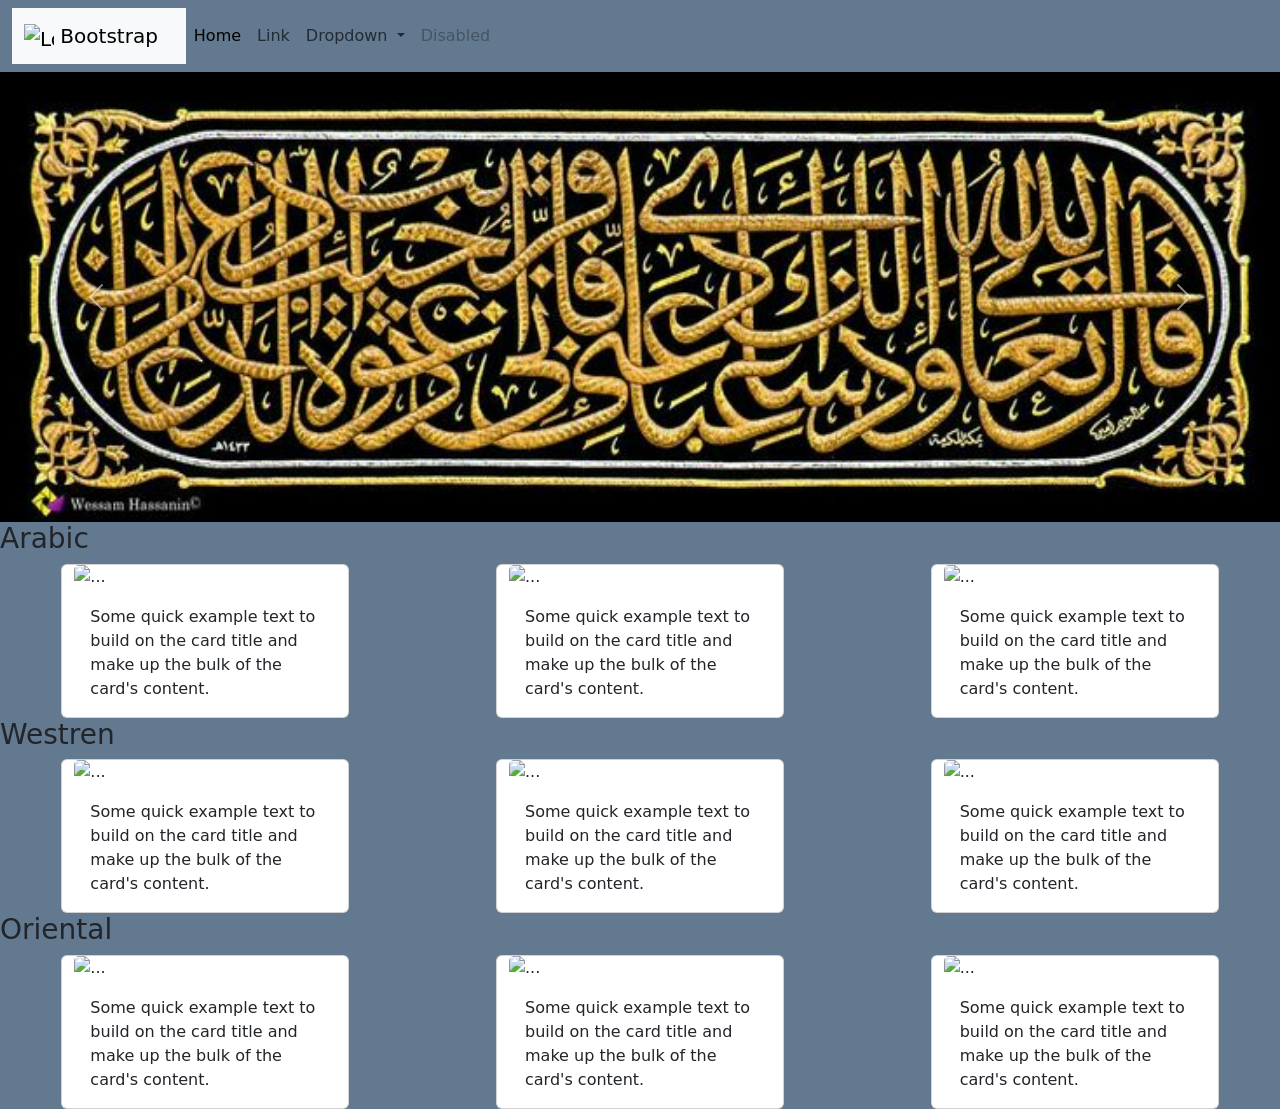
==== index.html @ c85ee209 "e project" ====
<!DOCTYPE html>
<html lang="en">
  <head>
    <meta charset="UTF-8" />
    <meta name="viewport" content="width=device-width, initial-scale=1.0" />
    <title>Document</title>
    <!-- --------------------------------bootstrap--------------------------------------------- -->
    <link
      href="https://cdn.jsdelivr.net/npm/bootstrap@5.3.3/dist/css/bootstrap.min.css"
      rel="stylesheet"
      integrity="sha384-QWTKZyjpPEjISv5WaRU9OFeRpok6YctnYmDr5pNlyT2bRjXh0JMhjY6hW+ALEwIH"
      crossorigin="anonymous"
    />
    <script
      src="https://cdn.jsdelivr.net/npm/bootstrap@5.3.3/dist/js/bootstrap.bundle.min.js"
      integrity="sha384-YvpcrYf0tY3lHB60NNkmXc5s9fDVZLESaAA55NDzOxhy9GkcIdslK1eN7N6jIeHz"
      crossorigin="anonymous"
    ></script>


 
    <!-- ---------------------------------------------------------------------------------------- -->
  </head>
  <body style="background-color: rgb(99, 121, 143);">
    <!-- --------------------------------navbar----------------------------------------- -->

    <div class="hero">
      <nav class="navbar navbar-expand-lg sticky-md-top">
        <div class="container-fluid">
          <nav class="navbar bg-body-tertiary">
            <div class="container-fluid">
              <a class="navbar-brand" href="#">
                <img
                  src="/docs/5.3/assets/brand/bootstrap-logo.svg"
                  alt="Logo"
                  width="30"
                  height="24"
                  class="d-inline-block align-text-top"
                />
                Bootstrap
              </a>
            </div>
          </nav>
          <button
            class="navbar-toggler"
            type="button"
            data-bs-toggle="collapse"
            data-bs-target="#navbarSupportedContent"
            aria-controls="navbarSupportedContent"
            aria-expanded="false"
            aria-label="Toggle navigation"
          >
            <span class="navbar-toggler-icon"></span>
          </button>
          <div class="collapse navbar-collapse" id="navbarSupportedContent">
            <ul class="navbar-nav me-auto mb-2 mb-lg-0">
              <li class="nav-item">
                <a class="nav-link active" aria-current="page" href="#">Home</a>
              </li>
              <li class="nav-item">
                <a class="nav-link" href="#">Link</a>
              </li>
              <li class="nav-item dropdown">
                <a
                  class="nav-link dropdown-toggle"
                  href="#"
                  role="button"
                  data-bs-toggle="dropdown"
                  aria-expanded="false"
                >
                  Dropdown
                </a>
                <ul class="dropdown-menu">
                  <li><a class="dropdown-item" href="#">Action</a></li>
                  <li><a class="dropdown-item" href="#">Another action</a></li>
                  <li><hr class="dropdown-divider" /></li>
                  <li>
                    <a class="dropdown-item" href="#">Something else here</a>
                  </li>
                </ul>
              </li>
              <li class="nav-item">
                <a class="nav-link disabled" aria-disabled="true">Disabled</a>
              </li>
            </ul>
          </div>
        </div>
      </nav>
      <!-- ---------------------------------------slider image------------------------------------------------------- -->
      <div id="carouselExampleInterval" class="carousel slide" data-bs-ride="carousel">
        <div class="carousel-inner">
          <div class="carousel-item active" data-bs-interval="2000">
            <img src="./images for e project/banner.jpg" class="d-block w-100" style="height: 450px;" alt="...">
          </div>
          <div class="carousel-item" data-bs-interval="2000">
            <img src="./images for e project/egypt.jpg" class="d-block w-100" style="height: 450px;" alt="...">
          </div>
          <div class="carousel-item" data-bs-interval="2000">
            <img src="./images for e project/oriental.jpg" class="d-block w-100" style="height: 450px;" alt="...">
          </div>
        </div>
        <button class="carousel-control-prev" type="button" data-bs-target="#carouselExampleInterval" data-bs-slide="prev">
          <span class="carousel-control-prev-icon" aria-hidden="true"></span>
          <span class="visually-hidden">Previous</span>
        </button>
        <button class="carousel-control-next" type="button" data-bs-target="#carouselExampleInterval" data-bs-slide="next">
          <span class="carousel-control-next-icon" aria-hidden="true"></span>
          <span class="visually-hidden">Next</span>
        </button>
      </div>
    
    
    
  
    <!-- -------------------------------------------------------------------------------------------------------- -->
<h3>Arabic</h3>

    <div class="row" style="justify-content: space-around;">
  <div class="card" style="width: 18rem;">
    <img src="..." class="card-img-top" alt="...">
    <div class="card-body">
      <p class="card-text">Some quick example text to build on the card title and make up the bulk of the card's content.</p>
    </div>
  </div>
  <div class="card" style="width: 18rem;">
    <img src="..." class="card-img-top" alt="...">
    <div class="card-body">
      <p class="card-text">Some quick example text to build on the card title and make up the bulk of the card's content.</p>
    </div>
  </div>
  <div class="card" style="width: 18rem;">
    <img src="..." class="card-img-top" alt="...">
    <div class="card-body">
      <p class="card-text">Some quick example text to build on the card title and make up the bulk of the card's content.</p>
    </div>
  </div>
</div>
<!-- ------------------------------------------------------------------------------------------------------------ -->
 <h3>Westren</h3>
 <div class="row" style="justify-content: space-around;">
  <div class="card" style="width: 18rem;">
    <img src="..." class="card-img-top" alt="...">
    <div class="card-body">
      <p class="card-text">Some quick example text to build on the card title and make up the bulk of the card's content.</p>
    </div>
  </div>
  <div class="card" style="width: 18rem;">
    <img src="..." class="card-img-top" alt="...">
    <div class="card-body">
      <p class="card-text">Some quick example text to build on the card title and make up the bulk of the card's content.</p>
    </div>
  </div>
  <div class="card" style="width: 18rem;">
    <img src="..." class="card-img-top" alt="...">
    <div class="card-body">
      <p class="card-text">Some quick example text to build on the card title and make up the bulk of the card's content.</p>
    </div>
  </div>
</div>
<!-- ------------------------------------------------------------------------------------------------------------ -->
 <h3>Oriental</h3>
 <div class="row" style="justify-content: space-around;">
  <div class="card" style="width: 18rem;">
    <img src="..." class="card-img-top" alt="...">
    <div class="card-body">
      <p class="card-text">Some quick example text to build on the card title and make up the bulk of the card's content.</p>
    </div>
  </div>
  <div class="card" style="width: 18rem;">
    <img src="..." class="card-img-top" alt="...">
    <div class="card-body">
      <p class="card-text">Some quick example text to build on the card title and make up the bulk of the card's content.</p>
    </div>
  </div>
  <div class="card" style="width: 18rem;">
    <img src="..." class="card-img-top" alt="...">
    <div class="card-body">
      <p class="card-text">Some quick example text to build on the card title and make up the bulk of the card's content.</p>
    </div>
  </div>
</div>

</body>
</html>
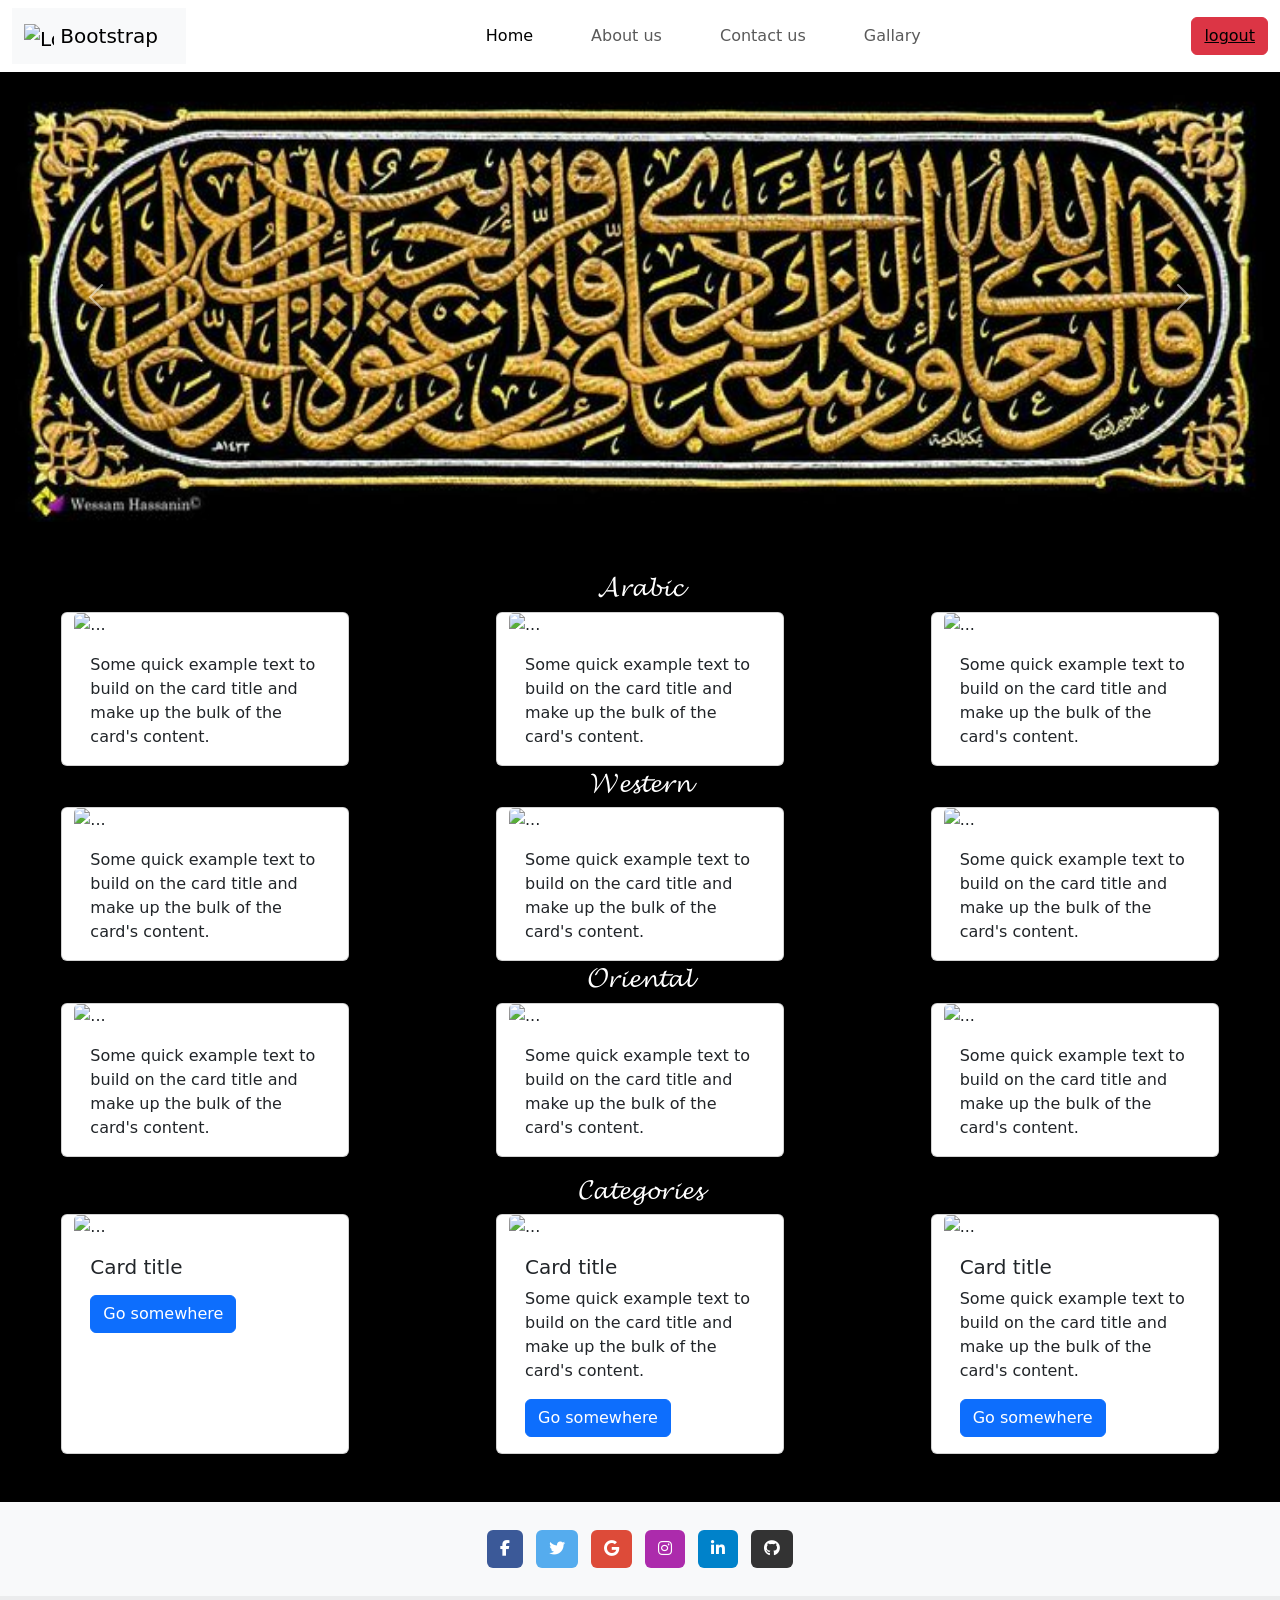
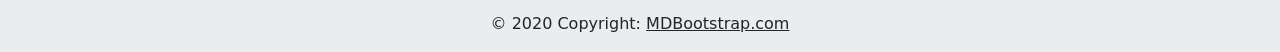
==== commit 2e8be480: "Add files via upload" ====
--- a/index.html
+++ b/index.html
@@ -1,184 +1,279 @@
-<!DOCTYPE html>
-<html lang="en">
-  <head>
-    <meta charset="UTF-8" />
-    <meta name="viewport" content="width=device-width, initial-scale=1.0" />
-    <title>Document</title>
-    <!-- --------------------------------bootstrap--------------------------------------------- -->
-    <link
-      href="https://cdn.jsdelivr.net/npm/bootstrap@5.3.3/dist/css/bootstrap.min.css"
-      rel="stylesheet"
-      integrity="sha384-QWTKZyjpPEjISv5WaRU9OFeRpok6YctnYmDr5pNlyT2bRjXh0JMhjY6hW+ALEwIH"
-      crossorigin="anonymous"
-    />
-    <script
-      src="https://cdn.jsdelivr.net/npm/bootstrap@5.3.3/dist/js/bootstrap.bundle.min.js"
-      integrity="sha384-YvpcrYf0tY3lHB60NNkmXc5s9fDVZLESaAA55NDzOxhy9GkcIdslK1eN7N6jIeHz"
-      crossorigin="anonymous"
-    ></script>
-
-
- 
-    <!-- ---------------------------------------------------------------------------------------- -->
-  </head>
-  <body style="background-color: rgb(99, 121, 143);">
-    <!-- --------------------------------navbar----------------------------------------- -->
-
-    <div class="hero">
-      <nav class="navbar navbar-expand-lg sticky-md-top">
-        <div class="container-fluid">
-          <nav class="navbar bg-body-tertiary">
-            <div class="container-fluid">
-              <a class="navbar-brand" href="#">
-                <img
-                  src="/docs/5.3/assets/brand/bootstrap-logo.svg"
-                  alt="Logo"
-                  width="30"
-                  height="24"
-                  class="d-inline-block align-text-top"
-                />
-                Bootstrap
-              </a>
-            </div>
-          </nav>
-          <button
-            class="navbar-toggler"
-            type="button"
-            data-bs-toggle="collapse"
-            data-bs-target="#navbarSupportedContent"
-            aria-controls="navbarSupportedContent"
-            aria-expanded="false"
-            aria-label="Toggle navigation"
-          >
-            <span class="navbar-toggler-icon"></span>
-          </button>
-          <div class="collapse navbar-collapse" id="navbarSupportedContent">
-            <ul class="navbar-nav me-auto mb-2 mb-lg-0">
-              <li class="nav-item">
-                <a class="nav-link active" aria-current="page" href="#">Home</a>
-              </li>
-              <li class="nav-item">
-                <a class="nav-link" href="#">Link</a>
-              </li>
-              <li class="nav-item dropdown">
-                <a
-                  class="nav-link dropdown-toggle"
-                  href="#"
-                  role="button"
-                  data-bs-toggle="dropdown"
-                  aria-expanded="false"
-                >
-                  Dropdown
-                </a>
-                <ul class="dropdown-menu">
-                  <li><a class="dropdown-item" href="#">Action</a></li>
-                  <li><a class="dropdown-item" href="#">Another action</a></li>
-                  <li><hr class="dropdown-divider" /></li>
-                  <li>
-                    <a class="dropdown-item" href="#">Something else here</a>
-                  </li>
-                </ul>
-              </li>
-              <li class="nav-item">
-                <a class="nav-link disabled" aria-disabled="true">Disabled</a>
-              </li>
-            </ul>
-          </div>
-        </div>
-      </nav>
-      <!-- ---------------------------------------slider image------------------------------------------------------- -->
-      <div id="carouselExampleInterval" class="carousel slide" data-bs-ride="carousel">
-        <div class="carousel-inner">
-          <div class="carousel-item active" data-bs-interval="2000">
-            <img src="./images for e project/banner.jpg" class="d-block w-100" style="height: 450px;" alt="...">
-          </div>
-          <div class="carousel-item" data-bs-interval="2000">
-            <img src="./images for e project/egypt.jpg" class="d-block w-100" style="height: 450px;" alt="...">
-          </div>
-          <div class="carousel-item" data-bs-interval="2000">
-            <img src="./images for e project/oriental.jpg" class="d-block w-100" style="height: 450px;" alt="...">
-          </div>
-        </div>
-        <button class="carousel-control-prev" type="button" data-bs-target="#carouselExampleInterval" data-bs-slide="prev">
-          <span class="carousel-control-prev-icon" aria-hidden="true"></span>
-          <span class="visually-hidden">Previous</span>
-        </button>
-        <button class="carousel-control-next" type="button" data-bs-target="#carouselExampleInterval" data-bs-slide="next">
-          <span class="carousel-control-next-icon" aria-hidden="true"></span>
-          <span class="visually-hidden">Next</span>
-        </button>
-      </div>
-    
-    
-    
-  
-    <!-- -------------------------------------------------------------------------------------------------------- -->
-<h3>Arabic</h3>
-
-    <div class="row" style="justify-content: space-around;">
-  <div class="card" style="width: 18rem;">
-    <img src="..." class="card-img-top" alt="...">
-    <div class="card-body">
-      <p class="card-text">Some quick example text to build on the card title and make up the bulk of the card's content.</p>
-    </div>
-  </div>
-  <div class="card" style="width: 18rem;">
-    <img src="..." class="card-img-top" alt="...">
-    <div class="card-body">
-      <p class="card-text">Some quick example text to build on the card title and make up the bulk of the card's content.</p>
-    </div>
-  </div>
-  <div class="card" style="width: 18rem;">
-    <img src="..." class="card-img-top" alt="...">
-    <div class="card-body">
-      <p class="card-text">Some quick example text to build on the card title and make up the bulk of the card's content.</p>
-    </div>
-  </div>
-</div>
-<!-- ------------------------------------------------------------------------------------------------------------ -->
- <h3>Westren</h3>
- <div class="row" style="justify-content: space-around;">
-  <div class="card" style="width: 18rem;">
-    <img src="..." class="card-img-top" alt="...">
-    <div class="card-body">
-      <p class="card-text">Some quick example text to build on the card title and make up the bulk of the card's content.</p>
-    </div>
-  </div>
-  <div class="card" style="width: 18rem;">
-    <img src="..." class="card-img-top" alt="...">
-    <div class="card-body">
-      <p class="card-text">Some quick example text to build on the card title and make up the bulk of the card's content.</p>
-    </div>
-  </div>
-  <div class="card" style="width: 18rem;">
-    <img src="..." class="card-img-top" alt="...">
-    <div class="card-body">
-      <p class="card-text">Some quick example text to build on the card title and make up the bulk of the card's content.</p>
-    </div>
-  </div>
-</div>
-<!-- ------------------------------------------------------------------------------------------------------------ -->
- <h3>Oriental</h3>
- <div class="row" style="justify-content: space-around;">
-  <div class="card" style="width: 18rem;">
-    <img src="..." class="card-img-top" alt="...">
-    <div class="card-body">
-      <p class="card-text">Some quick example text to build on the card title and make up the bulk of the card's content.</p>
-    </div>
-  </div>
-  <div class="card" style="width: 18rem;">
-    <img src="..." class="card-img-top" alt="...">
-    <div class="card-body">
-      <p class="card-text">Some quick example text to build on the card title and make up the bulk of the card's content.</p>
-    </div>
-  </div>
-  <div class="card" style="width: 18rem;">
-    <img src="..." class="card-img-top" alt="...">
-    <div class="card-body">
-      <p class="card-text">Some quick example text to build on the card title and make up the bulk of the card's content.</p>
-    </div>
-  </div>
-</div>
-
-</body>
-</html>
+<!DOCTYPE html>
+<html lang="en">
+  <head>
+    <meta charset="UTF-8" />
+    <meta name="viewport" content="width=device-width, initial-scale=1.0" />
+    <title>Document</title>
+    <!-- --------------------------------bootstrap--------------------------------------------- -->
+    <link
+      href="https://cdn.jsdelivr.net/npm/bootstrap@5.3.3/dist/css/bootstrap.min.css"
+      rel="stylesheet"
+      integrity="sha384-QWTKZyjpPEjISv5WaRU9OFeRpok6YctnYmDr5pNlyT2bRjXh0JMhjY6hW+ALEwIH"
+      crossorigin="anonymous"
+    />
+    <script
+      src="https://cdn.jsdelivr.net/npm/bootstrap@5.3.3/dist/js/bootstrap.bundle.min.js"
+      integrity="sha384-YvpcrYf0tY3lHB60NNkmXc5s9fDVZLESaAA55NDzOxhy9GkcIdslK1eN7N6jIeHz"
+      crossorigin="anonymous"
+    ></script>
+<link rel="stylesheet" href="./style.css">
+<link rel="stylesheet" href="https://cdnjs.cloudflare.com/ajax/libs/font-awesome/6.7.2/css/all.min.css" integrity="sha512-Evv84Mr4kqVGRNSgIGL/F/aIDqQb7xQ2vcrdIwxfjThSH8CSR7PBEakCr51Ck+w+/U6swU2Im1vVX0SVk9ABhg==" crossorigin="anonymous" referrerpolicy="no-referrer" />
+
+ 
+    <!-- ---------------------------------------------------------------------------------------- -->
+  </head>
+  <body style="background-color:black">
+    <!-- --------------------------------navbar----------------------------------------- -->
+
+   
+      <nav class="navbar navbar-expand-lg sticky-md-top">
+        <div class="container-fluid">
+          <nav class="navbar bg-body-tertiary">
+            <div class="container-fluid">
+              <a class="navbar-brand" href="./index.html">
+                <img
+                  src="/docs/5.3/assets/brand/bootstrap-logo.svg"
+                  alt="Logo"
+                  width="30"
+                  height="24"
+                  class="d-inline-block align-text-top"
+                />
+                Bootstrap
+              </a>
+            </div>
+          </nav>
+          <button
+            class="navbar-toggler"
+            type="button"
+            data-bs-toggle="collapse"
+            data-bs-target="#navbarSupportedContent"
+            aria-controls="navbarSupportedContent"
+            aria-expanded="false"
+            aria-label="Toggle navigation"
+          >
+            <span class="navbar-toggler-icon"></span>
+          </button>
+          <div class="collapse navbar-collapse" id="navbarSupportedContent">
+            <ul class="navbar-nav me-auto mb-2 mb-lg-0">
+              <li class="nav-item">
+                <a style="padding-left: 300px;" class="nav-link active "aria-current="page" href="./index.html">Home</a>
+              </li>
+              <li class="nav-item">
+                <a style="padding-left: 50px;" class="nav-link" href="./about.html">About us</a>
+              </li>
+              
+              <li class="nav-item">
+                <a style="padding-left: 50px;" class="nav-link" href="./contact.html">Contact us</a>
+              </li>
+              <li class="nav-item">
+                <a style="padding-left: 50px;" class="nav-link" href="./gallary.html">Gallary</a>
+              </li>
+            </ul>
+            <button class="btn btn-danger"><a style="color: black;" href="./login.html">logout</a></button>
+          </div>
+        </div>
+      </nav>
+      <!-- ---------------------------------------slider image------------------------------------------------------- -->
+      <div id="carouselExampleInterval" class="carousel slide" data-bs-ride="carousel">
+        <div class="carousel-inner">
+          <div class="carousel-item active" data-bs-interval="2000">
+            <img src="./images for e project/banner.jpg" class="d-block w-100" style="height: 450px;" alt="...">
+          </div>
+          <div class="carousel-item" data-bs-interval="2000">
+            <img src="./images for e project/banner202.webp" class="d-block w-100" style="height: 450px;" alt="...">
+          </div>
+          <div class="carousel-item" data-bs-interval="2000">
+            <img src="./images for e project/banner33.jpg" class="d-block w-100" style="height: 450px;" alt="...">
+          </div>
+        </div>
+        <button class="carousel-control-prev" type="button" data-bs-target="#carouselExampleInterval" data-bs-slide="prev">
+          <span class="carousel-control-prev-icon" aria-hidden="true"></span>
+          <span class="visually-hidden">Previous</span>
+        </button>
+        <button class="carousel-control-next" type="button" data-bs-target="#carouselExampleInterval" data-bs-slide="next">
+          <span class="carousel-control-next-icon" aria-hidden="true"></span>
+          <span class="visually-hidden">Next</span>
+        </button>
+      </div>
+    
+    
+    
+  
+    <!-- -------------------------------------------------------------------------------------------------------- -->
+<h3 class="mt-5">𝓐𝓻𝓪𝓫𝓲𝓬</h3>
+
+    <div class="row" style="justify-content: space-around;">
+  <div class="card" style="width: 18rem;">
+    <img src="..." class="card-img-top" alt="...">
+    <div class="card-body">
+      <p class="card-text">Some quick example text to build on the card title and make up the bulk of the card's content.</p>
+    </div>
+  </div>
+  <div class="card" style="width: 18rem;">
+    <img src="..." class="card-img-top" alt="...">
+    <div class="card-body">
+      <p class="card-text">Some quick example text to build on the card title and make up the bulk of the card's content.</p>
+    </div>
+  </div>
+  <div class="card" style="width: 18rem;">
+    <img src="..." class="card-img-top" alt="...">
+    <div class="card-body">
+      <p class="card-text">Some quick example text to build on the card title and make up the bulk of the card's content.</p>
+    </div>
+  </div>
+</div>
+<!-- ------------------------------------------------------------------------------------------------------------ -->
+ <h3>𝓦𝓮𝓼𝓽𝓮𝓻𝓷</h3>
+ <div class="row" style="justify-content: space-around;">
+  <div class="card" style="width: 18rem;">
+    <img src="..." class="card-img-top" alt="...">
+    <div class="card-body">
+      <p class="card-text">Some quick example text to build on the card title and make up the bulk of the card's content.</p>
+    </div>
+  </div>
+  <div class="card" style="width: 18rem;">
+    <img src="..." class="card-img-top" alt="...">
+    <div class="card-body">
+      <p class="card-text">Some quick example text to build on the card title and make up the bulk of the card's content.</p>
+    </div>
+  </div>
+  <div class="card" style="width: 18rem;">
+    <img src="..." class="card-img-top" alt="...">
+    <div class="card-body">
+      <p class="card-text">Some quick example text to build on the card title and make up the bulk of the card's content.</p>
+    </div>
+  </div>
+</div>
+<!-- ------------------------------------------------------------------------------------------------------------ -->
+ <h3>𝓞𝓻𝓲𝓮𝓷𝓽𝓪𝓵</h3>
+ <div class="row" style="justify-content: space-around;">
+  <div class="card" style="width: 18rem;">
+    <img src="..." class="card-img-top" alt="...">
+    <div class="card-body">
+      <p class="card-text">Some quick example text to build on the card title and make up the bulk of the card's content.</p>
+    </div>
+  </div>
+  <div class="card" style="width: 18rem;">
+    <img src="..." class="card-img-top" alt="...">
+    <div class="card-body">
+      <p class="card-text">Some quick example text to build on the card title and make up the bulk of the card's content.</p>
+    </div>
+  </div>
+  <div class="card" style="width: 18rem;">
+    <img src="..." class="card-img-top" alt="...">
+    <div class="card-body">
+      <p class="card-text">Some quick example text to build on the card title and make up the bulk of the card's content.</p>
+    </div>
+  </div>
+</div>
+<!-- ----------------------------------------catagory-------------------------------------- -->
+<div class="row mt-3" style="justify-content: space-around;">
+  <h3>𝓒𝓪𝓽𝓮𝓰𝓸𝓻𝓲𝓮𝓼</h3>
+<div class="card" style="width: 18rem;">
+  <img src="..." class="card-img-top" alt="...">
+  <div class="card-body">
+    <h5 class="card-title">Card title</h5>
+    <p class="card-text">
+
+    </p>
+    <a href="./catagories/arabic.html" class="btn btn-primary">Go somewhere</a>
+  </div>
+</div>
+<div class="card" style="width: 18rem;">
+  <img src="..." class="card-img-top" alt="...">
+  <div class="card-body">
+    <h5 class="card-title">Card title</h5>
+    <p class="card-text">Some quick example text to build on the card title and make up the bulk of the card's content.</p>
+    <a href="./catagories/westran.html" class="btn btn-primary">Go somewhere</a>
+  </div>
+</div>
+<div class="card" style="width: 18rem;">
+  <img src="..." class="card-img-top" alt="...">
+  <div class="card-body">
+    <h5 class="card-title">Card title</h5>
+    <p class="card-text">Some quick example text to build on the card title and make up the bulk of the card's content.</p>
+    <a href="./catagories/oriental.html" class="btn btn-primary">Go somewhere</a>
+  </div>
+</div>
+</div>
+<!-- --------------------------------------footer----------------------------------------- -->
+
+<footer class="bg-body-tertiary text-center mt-5" style="width: 100%;">
+  <!-- Grid container -->
+  <div class="container p-4 pb-0">
+    <!-- Section: Social media -->
+    <section class="mb-4">
+      <!-- Facebook -->
+      <a
+      data-mdb-ripple-init
+        class="btn text-white btn-floating m-1"
+        style="background-color: #3b5998;"
+        href="#!"
+        role="button"
+        ><i class="fab fa-facebook-f"></i
+      ></a>
+
+      <!-- Twitter -->
+      <a
+        data-mdb-ripple-init
+        class="btn text-white btn-floating m-1"
+        style="background-color: #55acee;"
+        href="#!"
+        role="button"
+        ><i class="fab fa-twitter"></i
+      ></a>
+
+      <!-- Google -->
+      <a
+        data-mdb-ripple-init
+        class="btn text-white btn-floating m-1"
+        style="background-color: #dd4b39;"
+        href="#!"
+        role="button"
+        ><i class="fab fa-google"></i
+      ></a>
+
+      <!-- Instagram -->
+      <a
+        data-mdb-ripple-init
+        class="btn text-white btn-floating m-1"
+        style="background-color: #ac2bac;"
+        href="#!"
+        role="button"
+        ><i class="fab fa-instagram"></i
+      ></a>
+
+      <!-- Linkedin -->
+      <a
+        data-mdb-ripple-init
+        class="btn text-white btn-floating m-1"
+        style="background-color: #0082ca;"
+        href="#!"
+        role="button"
+        ><i class="fab fa-linkedin-in"></i
+      ></a>
+      <!-- Github -->
+      <a
+        data-mdb-ripple-init
+        class="btn text-white btn-floating m-1"
+        style="background-color: #333333;"
+        href="#!"
+        role="button"
+        ><i class="fab fa-github"></i
+      ></a>
+    </section>
+    <!-- Section: Social media -->
+  </div>
+  <!-- Grid container -->
+
+  <!-- Copyright -->
+  <div class="text-center p-3" style="background-color: rgba(0, 0, 0, 0.05);">
+    © 2020 Copyright:
+    <a class="text-body" href="https://mdbootstrap.com/">MDBootstrap.com</a>
+  </div>
+  <!-- Copyright -->
+</footer>
+
+
+</body>
+</html>
--- a/style.css
+++ b/style.css
@@ -0,0 +1,7 @@
+.navbar{
+   background-color: white;
+}
+h3{
+    color: white;
+    text-align: center;
+}
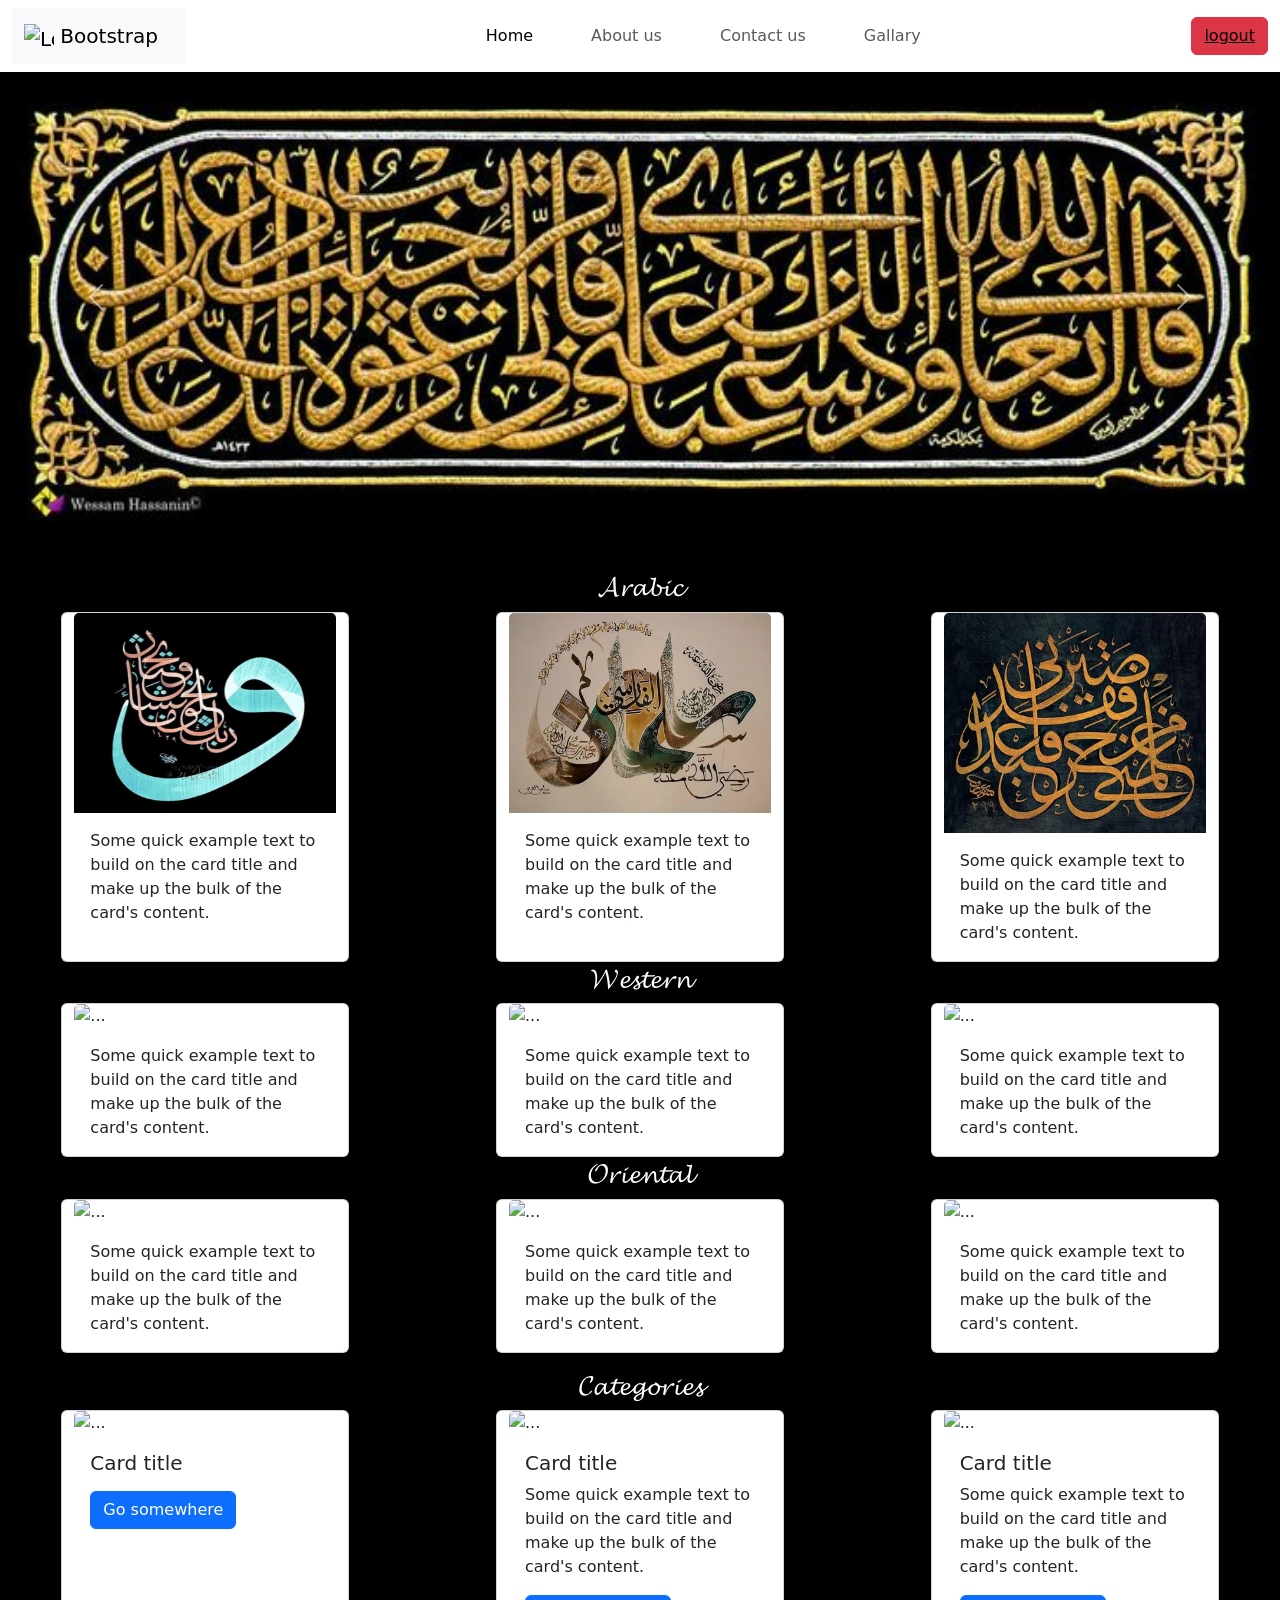
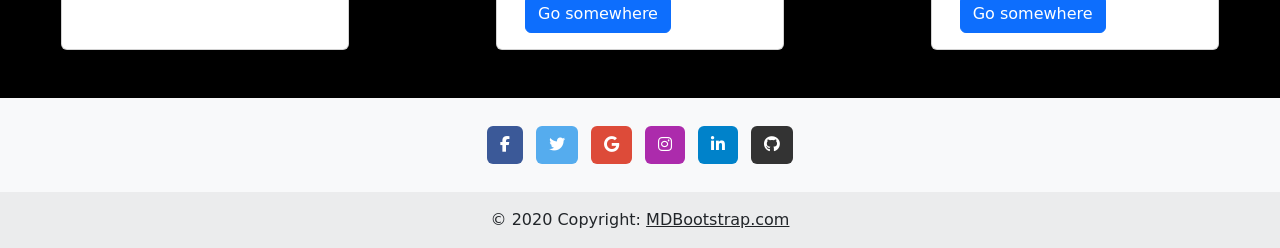
==== commit 6eb764f1: "Add files via upload" ====
--- a/index.html
+++ b/index.html
@@ -104,19 +104,19 @@
 
     <div class="row" style="justify-content: space-around;">
   <div class="card" style="width: 18rem;">
-    <img src="..." class="card-img-top" alt="...">
-    <div class="card-body">
-      <p class="card-text">Some quick example text to build on the card title and make up the bulk of the card's content.</p>
-    </div>
-  </div>
-  <div class="card" style="width: 18rem;">
-    <img src="..." class="card-img-top" alt="...">
-    <div class="card-body">
-      <p class="card-text">Some quick example text to build on the card title and make up the bulk of the card's content.</p>
-    </div>
-  </div>
-  <div class="card" style="width: 18rem;">
-    <img src="..." class="card-img-top" alt="...">
+    <img src="./images for e project/arabic card.jfif" class="card-img-top" alt="..." style="height: 200px; ;">
+    <div class="card-body">
+      <p class="card-text">Some quick example text to build on the card title and make up the bulk of the card's content.</p>
+    </div>
+  </div>
+  <div class="card" style="width: 18rem;">
+    <img src="./images for e project/arabic card.webp" class="card-img-top" alt="..." style="height: 200px; ;">
+    <div class="card-body">
+      <p class="card-text">Some quick example text to build on the card title and make up the bulk of the card's content.</p>
+    </div>
+  </div>
+  <div class="card" style="width: 18rem;">
+    <img src="./images for e project/aribic.webp" class="card-img-top" alt="..." style="height: 2F00px; ;">
     <div class="card-body">
       <p class="card-text">Some quick example text to build on the card title and make up the bulk of the card's content.</p>
     </div>
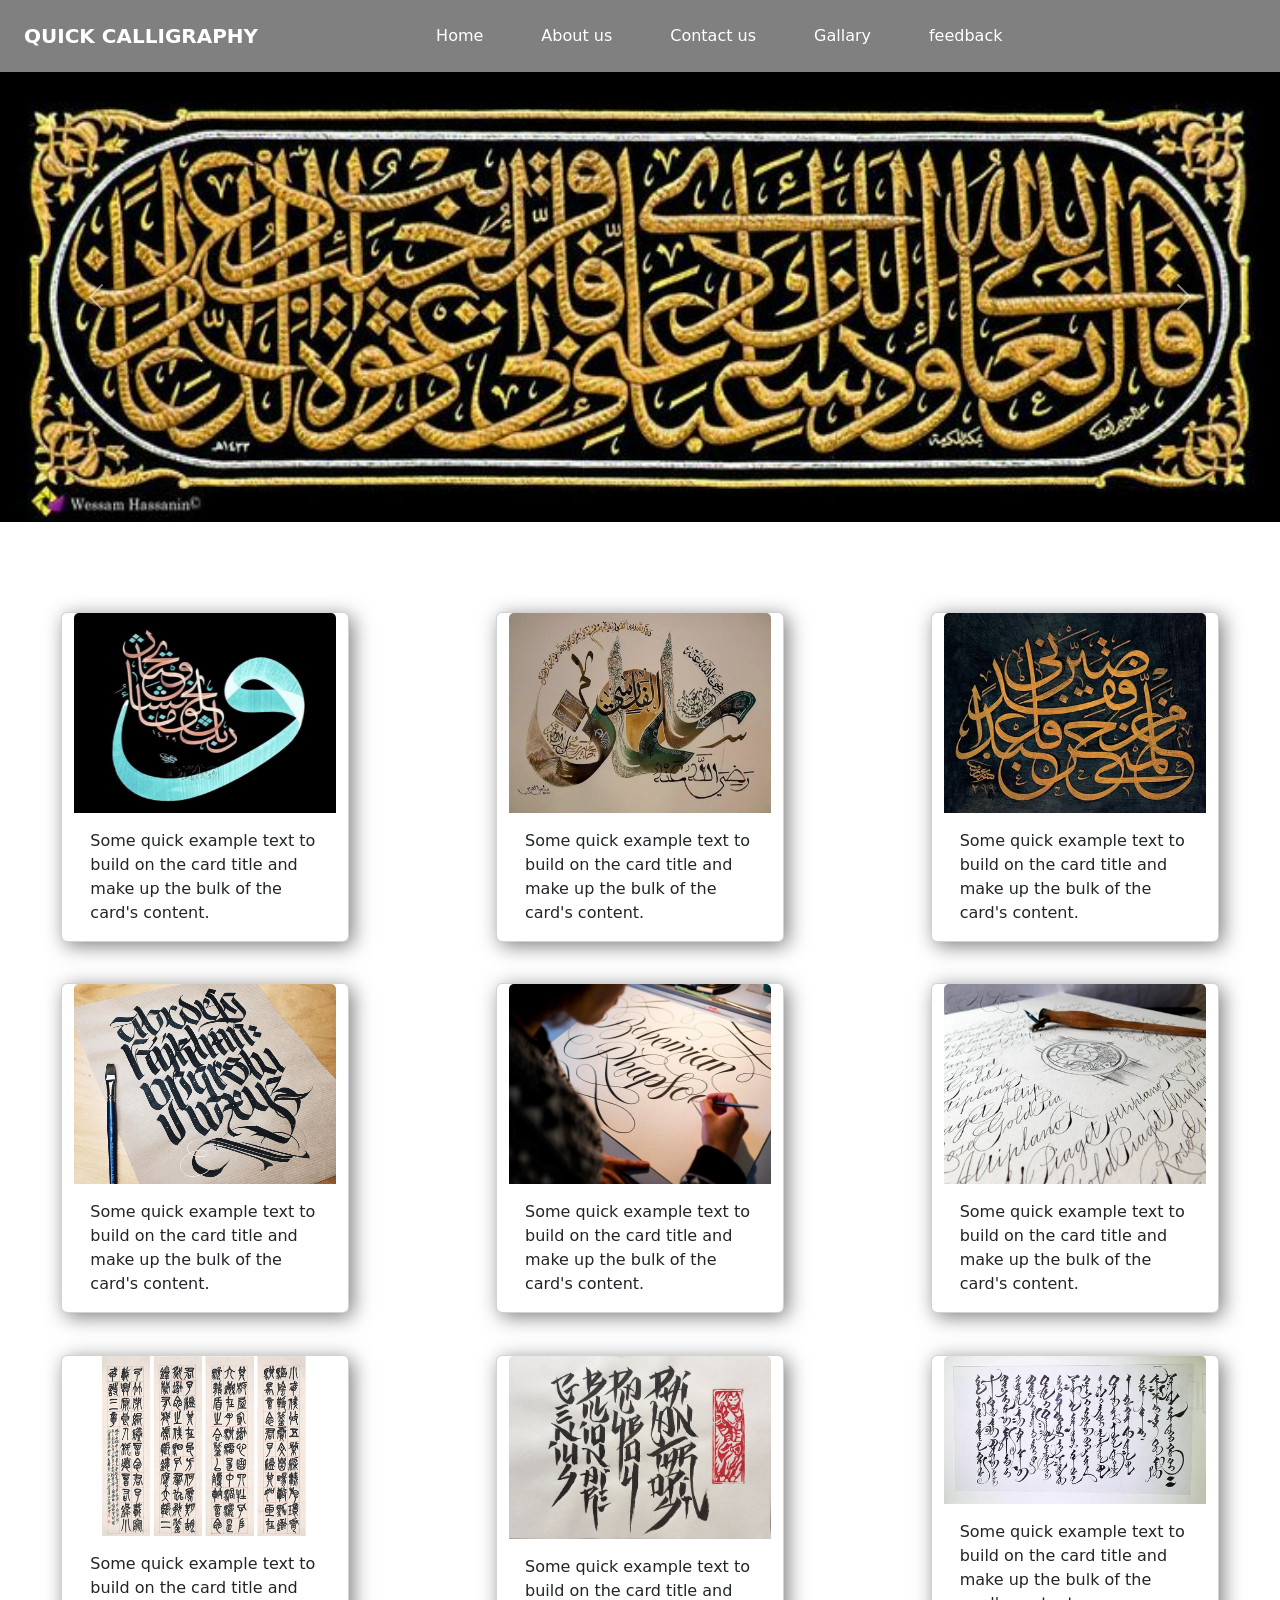
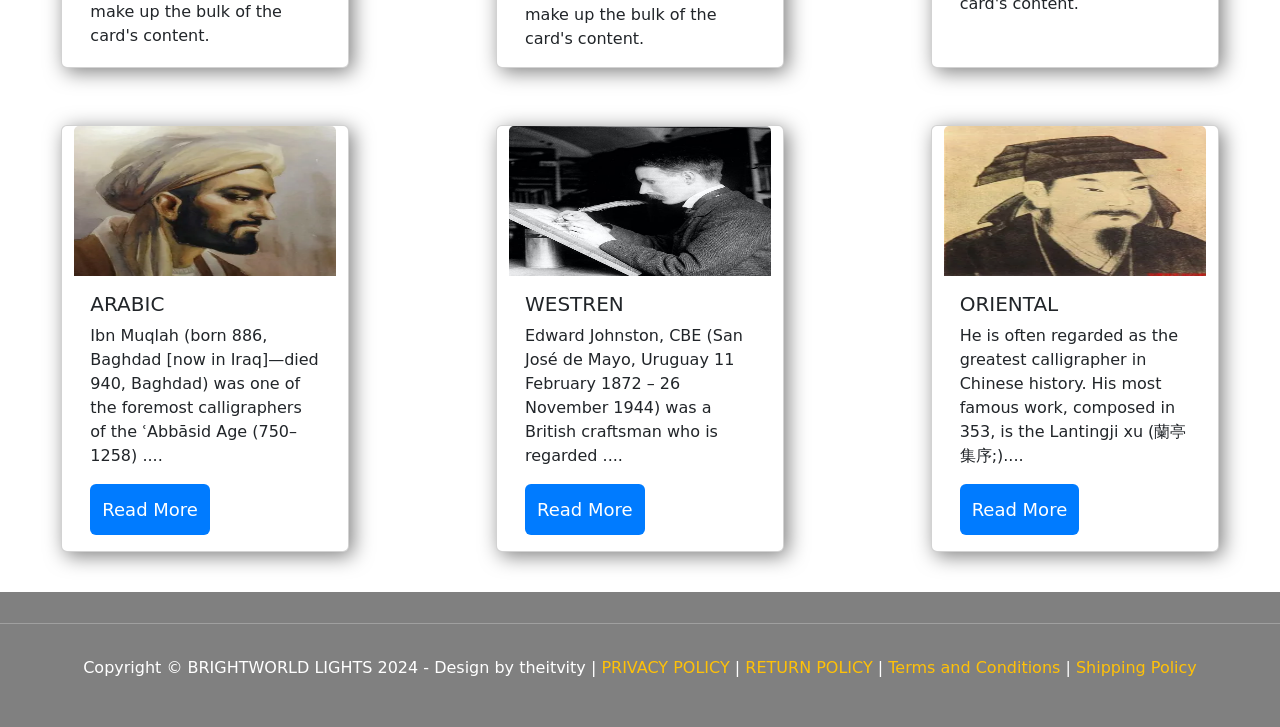
==== commit 8bac84a1: "completed" ====
--- a/index.html
+++ b/index.html
@@ -1,279 +1,308 @@
-<!DOCTYPE html>
-<html lang="en">
-  <head>
-    <meta charset="UTF-8" />
-    <meta name="viewport" content="width=device-width, initial-scale=1.0" />
-    <title>Document</title>
-    <!-- --------------------------------bootstrap--------------------------------------------- -->
-    <link
-      href="https://cdn.jsdelivr.net/npm/bootstrap@5.3.3/dist/css/bootstrap.min.css"
-      rel="stylesheet"
-      integrity="sha384-QWTKZyjpPEjISv5WaRU9OFeRpok6YctnYmDr5pNlyT2bRjXh0JMhjY6hW+ALEwIH"
-      crossorigin="anonymous"
-    />
-    <script
-      src="https://cdn.jsdelivr.net/npm/bootstrap@5.3.3/dist/js/bootstrap.bundle.min.js"
-      integrity="sha384-YvpcrYf0tY3lHB60NNkmXc5s9fDVZLESaAA55NDzOxhy9GkcIdslK1eN7N6jIeHz"
-      crossorigin="anonymous"
-    ></script>
-<link rel="stylesheet" href="./style.css">
-<link rel="stylesheet" href="https://cdnjs.cloudflare.com/ajax/libs/font-awesome/6.7.2/css/all.min.css" integrity="sha512-Evv84Mr4kqVGRNSgIGL/F/aIDqQb7xQ2vcrdIwxfjThSH8CSR7PBEakCr51Ck+w+/U6swU2Im1vVX0SVk9ABhg==" crossorigin="anonymous" referrerpolicy="no-referrer" />
-
- 
-    <!-- ---------------------------------------------------------------------------------------- -->
-  </head>
-  <body style="background-color:black">
-    <!-- --------------------------------navbar----------------------------------------- -->
-
-   
-      <nav class="navbar navbar-expand-lg sticky-md-top">
-        <div class="container-fluid">
-          <nav class="navbar bg-body-tertiary">
-            <div class="container-fluid">
-              <a class="navbar-brand" href="./index.html">
-                <img
-                  src="/docs/5.3/assets/brand/bootstrap-logo.svg"
-                  alt="Logo"
-                  width="30"
-                  height="24"
-                  class="d-inline-block align-text-top"
-                />
-                Bootstrap
-              </a>
-            </div>
-          </nav>
-          <button
-            class="navbar-toggler"
-            type="button"
-            data-bs-toggle="collapse"
-            data-bs-target="#navbarSupportedContent"
-            aria-controls="navbarSupportedContent"
-            aria-expanded="false"
-            aria-label="Toggle navigation"
-          >
-            <span class="navbar-toggler-icon"></span>
-          </button>
-          <div class="collapse navbar-collapse" id="navbarSupportedContent">
-            <ul class="navbar-nav me-auto mb-2 mb-lg-0">
-              <li class="nav-item">
-                <a style="padding-left: 300px;" class="nav-link active "aria-current="page" href="./index.html">Home</a>
-              </li>
-              <li class="nav-item">
-                <a style="padding-left: 50px;" class="nav-link" href="./about.html">About us</a>
-              </li>
-              
-              <li class="nav-item">
-                <a style="padding-left: 50px;" class="nav-link" href="./contact.html">Contact us</a>
-              </li>
-              <li class="nav-item">
-                <a style="padding-left: 50px;" class="nav-link" href="./gallary.html">Gallary</a>
-              </li>
-            </ul>
-            <button class="btn btn-danger"><a style="color: black;" href="./login.html">logout</a></button>
-          </div>
-        </div>
-      </nav>
-      <!-- ---------------------------------------slider image------------------------------------------------------- -->
-      <div id="carouselExampleInterval" class="carousel slide" data-bs-ride="carousel">
-        <div class="carousel-inner">
-          <div class="carousel-item active" data-bs-interval="2000">
-            <img src="./images for e project/banner.jpg" class="d-block w-100" style="height: 450px;" alt="...">
-          </div>
-          <div class="carousel-item" data-bs-interval="2000">
-            <img src="./images for e project/banner202.webp" class="d-block w-100" style="height: 450px;" alt="...">
-          </div>
-          <div class="carousel-item" data-bs-interval="2000">
-            <img src="./images for e project/banner33.jpg" class="d-block w-100" style="height: 450px;" alt="...">
-          </div>
-        </div>
-        <button class="carousel-control-prev" type="button" data-bs-target="#carouselExampleInterval" data-bs-slide="prev">
-          <span class="carousel-control-prev-icon" aria-hidden="true"></span>
-          <span class="visually-hidden">Previous</span>
-        </button>
-        <button class="carousel-control-next" type="button" data-bs-target="#carouselExampleInterval" data-bs-slide="next">
-          <span class="carousel-control-next-icon" aria-hidden="true"></span>
-          <span class="visually-hidden">Next</span>
-        </button>
-      </div>
-    
-    
-    
-  
-    <!-- -------------------------------------------------------------------------------------------------------- -->
-<h3 class="mt-5">𝓐𝓻𝓪𝓫𝓲𝓬</h3>
-
-    <div class="row" style="justify-content: space-around;">
-  <div class="card" style="width: 18rem;">
-    <img src="./images for e project/arabic card.jfif" class="card-img-top" alt="..." style="height: 200px; ;">
-    <div class="card-body">
-      <p class="card-text">Some quick example text to build on the card title and make up the bulk of the card's content.</p>
-    </div>
-  </div>
-  <div class="card" style="width: 18rem;">
-    <img src="./images for e project/arabic card.webp" class="card-img-top" alt="..." style="height: 200px; ;">
-    <div class="card-body">
-      <p class="card-text">Some quick example text to build on the card title and make up the bulk of the card's content.</p>
-    </div>
-  </div>
-  <div class="card" style="width: 18rem;">
-    <img src="./images for e project/aribic.webp" class="card-img-top" alt="..." style="height: 2F00px; ;">
-    <div class="card-body">
-      <p class="card-text">Some quick example text to build on the card title and make up the bulk of the card's content.</p>
-    </div>
-  </div>
-</div>
-<!-- ------------------------------------------------------------------------------------------------------------ -->
- <h3>𝓦𝓮𝓼𝓽𝓮𝓻𝓷</h3>
- <div class="row" style="justify-content: space-around;">
-  <div class="card" style="width: 18rem;">
-    <img src="..." class="card-img-top" alt="...">
-    <div class="card-body">
-      <p class="card-text">Some quick example text to build on the card title and make up the bulk of the card's content.</p>
-    </div>
-  </div>
-  <div class="card" style="width: 18rem;">
-    <img src="..." class="card-img-top" alt="...">
-    <div class="card-body">
-      <p class="card-text">Some quick example text to build on the card title and make up the bulk of the card's content.</p>
-    </div>
-  </div>
-  <div class="card" style="width: 18rem;">
-    <img src="..." class="card-img-top" alt="...">
-    <div class="card-body">
-      <p class="card-text">Some quick example text to build on the card title and make up the bulk of the card's content.</p>
-    </div>
-  </div>
-</div>
-<!-- ------------------------------------------------------------------------------------------------------------ -->
- <h3>𝓞𝓻𝓲𝓮𝓷𝓽𝓪𝓵</h3>
- <div class="row" style="justify-content: space-around;">
-  <div class="card" style="width: 18rem;">
-    <img src="..." class="card-img-top" alt="...">
-    <div class="card-body">
-      <p class="card-text">Some quick example text to build on the card title and make up the bulk of the card's content.</p>
-    </div>
-  </div>
-  <div class="card" style="width: 18rem;">
-    <img src="..." class="card-img-top" alt="...">
-    <div class="card-body">
-      <p class="card-text">Some quick example text to build on the card title and make up the bulk of the card's content.</p>
-    </div>
-  </div>
-  <div class="card" style="width: 18rem;">
-    <img src="..." class="card-img-top" alt="...">
-    <div class="card-body">
-      <p class="card-text">Some quick example text to build on the card title and make up the bulk of the card's content.</p>
-    </div>
-  </div>
-</div>
-<!-- ----------------------------------------catagory-------------------------------------- -->
-<div class="row mt-3" style="justify-content: space-around;">
-  <h3>𝓒𝓪𝓽𝓮𝓰𝓸𝓻𝓲𝓮𝓼</h3>
-<div class="card" style="width: 18rem;">
-  <img src="..." class="card-img-top" alt="...">
-  <div class="card-body">
-    <h5 class="card-title">Card title</h5>
-    <p class="card-text">
-
-    </p>
-    <a href="./catagories/arabic.html" class="btn btn-primary">Go somewhere</a>
-  </div>
-</div>
-<div class="card" style="width: 18rem;">
-  <img src="..." class="card-img-top" alt="...">
-  <div class="card-body">
-    <h5 class="card-title">Card title</h5>
-    <p class="card-text">Some quick example text to build on the card title and make up the bulk of the card's content.</p>
-    <a href="./catagories/westran.html" class="btn btn-primary">Go somewhere</a>
-  </div>
-</div>
-<div class="card" style="width: 18rem;">
-  <img src="..." class="card-img-top" alt="...">
-  <div class="card-body">
-    <h5 class="card-title">Card title</h5>
-    <p class="card-text">Some quick example text to build on the card title and make up the bulk of the card's content.</p>
-    <a href="./catagories/oriental.html" class="btn btn-primary">Go somewhere</a>
-  </div>
-</div>
-</div>
-<!-- --------------------------------------footer----------------------------------------- -->
-
-<footer class="bg-body-tertiary text-center mt-5" style="width: 100%;">
-  <!-- Grid container -->
-  <div class="container p-4 pb-0">
-    <!-- Section: Social media -->
-    <section class="mb-4">
-      <!-- Facebook -->
-      <a
-      data-mdb-ripple-init
-        class="btn text-white btn-floating m-1"
-        style="background-color: #3b5998;"
-        href="#!"
-        role="button"
-        ><i class="fab fa-facebook-f"></i
-      ></a>
-
-      <!-- Twitter -->
-      <a
-        data-mdb-ripple-init
-        class="btn text-white btn-floating m-1"
-        style="background-color: #55acee;"
-        href="#!"
-        role="button"
-        ><i class="fab fa-twitter"></i
-      ></a>
-
-      <!-- Google -->
-      <a
-        data-mdb-ripple-init
-        class="btn text-white btn-floating m-1"
-        style="background-color: #dd4b39;"
-        href="#!"
-        role="button"
-        ><i class="fab fa-google"></i
-      ></a>
-
-      <!-- Instagram -->
-      <a
-        data-mdb-ripple-init
-        class="btn text-white btn-floating m-1"
-        style="background-color: #ac2bac;"
-        href="#!"
-        role="button"
-        ><i class="fab fa-instagram"></i
-      ></a>
-
-      <!-- Linkedin -->
-      <a
-        data-mdb-ripple-init
-        class="btn text-white btn-floating m-1"
-        style="background-color: #0082ca;"
-        href="#!"
-        role="button"
-        ><i class="fab fa-linkedin-in"></i
-      ></a>
-      <!-- Github -->
-      <a
-        data-mdb-ripple-init
-        class="btn text-white btn-floating m-1"
-        style="background-color: #333333;"
-        href="#!"
-        role="button"
-        ><i class="fab fa-github"></i
-      ></a>
-    </section>
-    <!-- Section: Social media -->
-  </div>
-  <!-- Grid container -->
-
-  <!-- Copyright -->
-  <div class="text-center p-3" style="background-color: rgba(0, 0, 0, 0.05);">
-    © 2020 Copyright:
-    <a class="text-body" href="https://mdbootstrap.com/">MDBootstrap.com</a>
-  </div>
-  <!-- Copyright -->
-</footer>
-
-
-</body>
-</html>
+<!DOCTYPE html>
+<html lang="en">
+  <head>
+    <meta charset="UTF-8" />
+    <meta name="viewport" content="width=device-width, initial-scale=1.0" />
+    <title>Document</title>
+    <!-- --------------------------------bootstrap--------------------------------------------- -->
+    <link
+      href="https://cdn.jsdelivr.net/npm/bootstrap@5.3.3/dist/css/bootstrap.min.css"
+      rel="stylesheet"
+      integrity="sha384-QWTKZyjpPEjISv5WaRU9OFeRpok6YctnYmDr5pNlyT2bRjXh0JMhjY6hW+ALEwIH"
+      crossorigin="anonymous"
+    />
+    <script
+      src="https://cdn.jsdelivr.net/npm/bootstrap@5.3.3/dist/js/bootstrap.bundle.min.js"
+      integrity="sha384-YvpcrYf0tY3lHB60NNkmXc5s9fDVZLESaAA55NDzOxhy9GkcIdslK1eN7N6jIeHz"
+      crossorigin="anonymous"
+    ></script>
+<link rel="stylesheet" href="./style.css">
+<link rel="stylesheet" href="https://cdnjs.cloudflare.com/ajax/libs/font-awesome/6.7.2/css/all.min.css" integrity="sha512-Evv84Mr4kqVGRNSgIGL/F/aIDqQb7xQ2vcrdIwxfjThSH8CSR7PBEakCr51Ck+w+/U6swU2Im1vVX0SVk9ABhg==" crossorigin="anonymous" referrerpolicy="no-referrer" />
+
+<style>
+  font-family Arial sans-serif{
+background-color: #f8f9fa
+color #333
+margin 0
+padding 0
+}
+
+/* Navbar Styling */
+.navbar {
+background-color: gray !important;
+
+}
+
+.navbar-brand {
+font-weight: bold;
+color: white !important;
+}
+
+.navbar-nav .nav-link {
+color: white !important;
+font-size: 16px;
+transition: color 0.3s ease-in-out;
+}
+
+.navbar-nav .nav-link:hover {
+color: #ffc107 !important;
+}
+
+.btn-danger a {
+color: white !important;
+text-decoration: none;
+}
+
+.btn-danger:hover {
+background-color: #dc3545 !important;
+}
+
+/* Feedback Form Styling */
+.container h2 {
+font-weight: bold;
+text-transform: uppercase;
+margin-bottom: 20px;
+}
+
+form {
+background-color: white;
+padding: 25px;
+border-radius: 10px;
+box-shadow: 0px 0px 10px rgba(0, 0, 0, 0.1);
+}
+
+.form-control,
+.form-select {
+border-radius: 5px;
+border: 1px solid #ccc;
+padding: 10px;
+font-size: 16px;
+}
+
+.form-control:focus,
+.form-select:focus {
+border-color: #007bff;
+box-shadow: none;
+}
+
+.btn-primary {
+background-color: #007bff;
+border: none;
+font-size: 18px;
+padding: 12px;
+transition: background-color 0.3s ease-in-out;
+}
+
+.btn-primary:hover {
+background-color: #0056b3;
+}
+
+/* Footer Styling */
+footer {
+background-color: gray;
+color: white;
+text-align: center;
+padding: 15px 0;
+margin-top: 40px;
+}
+
+footer a {
+color: #ffc107;
+text-decoration: none;
+}
+
+footer a:hover {
+text-decoration: underline;
+}
+h3{
+  text-align: center;
+}
+
+
+</style>
+    <!-- ---------------------------------------------------------------------------------------- -->
+  </head>
+  <body>
+    <!-- --------------------------------navbar----------------------------------------- -->
+
+   
+      <nav class="navbar navbar-expand-lg sticky-md-top">
+        <div class="container-fluid">
+          <nav class="navbar bg-body-tertiary">
+            <div class="container-fluid">
+              <a class="navbar-brand" href="./index.html">
+               QUICK CALLIGRAPHY
+              
+              </a>
+            </div>
+          </nav>
+          <button
+            class="navbar-toggler"
+            type="button"
+            data-bs-toggle="collapse"
+            data-bs-target="#navbarSupportedContent"
+            aria-controls="navbarSupportedContent"
+            aria-expanded="false"
+            aria-label="Toggle navigation"
+          >
+            <span class="navbar-toggler-icon"></span>
+          </button>
+          <div class="collapse navbar-collapse" id="navbarSupportedContent">
+            <ul class="navbar-nav me-auto mb-2 mb-lg-0">
+              <li class="nav-item">
+                <a style="padding-left: 150px;" class="nav-link active "aria-current="page" href="./index.html">Home</a>
+              </li>
+              <li class="nav-item">
+                <a style="padding-left: 50px;" class="nav-link" href="./about.html">About us</a>
+              </li>
+              
+              <li class="nav-item">
+                <a style="padding-left: 50px;" class="nav-link" href="./contact.html">Contact us</a>
+              </li>
+              <li class="nav-item">
+                <a style="padding-left: 50px;" class="nav-link" href="./gallary.html">Gallary</a>
+              </li>
+              <a style="padding-left: 50px; "class="nav-link" href="./feedback.html">feedback</a>
+            </div>
+          </ul>
+        </div>
+      </nav>
+      <!-- ---------------------------------------slider image------------------------------------------------------- -->
+      <div id="carouselExampleInterval" class="carousel slide" data-bs-ride="carousel">
+        <div class="carousel-inner">
+          <div class="carousel-item active" data-bs-interval="2000">
+            <img src="./images for e project/banner.jpg" class="d-block w-100" style="height: 450px;" alt="...">
+          </div>
+          <div class="carousel-item" data-bs-interval="2000">
+            <img src="./images for e project/banner202.webp" class="d-block w-100" style="height: 450px;" alt="...">
+          </div>
+          <div class="carousel-item" data-bs-interval="2000">
+            <img src="./images for e project/banner33.jpg" class="d-block w-100" style="height: 450px;" alt="...">
+          </div>
+        </div>
+        <button class="carousel-control-prev" type="button" data-bs-target="#carouselExampleInterval" data-bs-slide="prev">
+          <span class="carousel-control-prev-icon" aria-hidden="true"></span>
+          <span class="visually-hidden">Previous</span>
+        </button>
+        <button class="carousel-control-next" type="button" data-bs-target="#carouselExampleInterval" data-bs-slide="next">
+          <span class="carousel-control-next-icon" aria-hidden="true"></span>
+          <span class="visually-hidden">Next</span>
+        </button>
+      </div>
+    
+    
+    
+  
+    <!-- -------------------------------------------------------------------------------------------------------- -->
+<h3 class="mt-5">𝓐𝓻𝓪𝓫𝓲𝓬</h3>
+
+    <div class="row" style="justify-content: space-around;">
+  <div class="card" style="width: 18rem;box-shadow: 4px 4px 20px rgba(0, 0, 0, 0.5) ">
+    <img src="./images for e project/arabic card.jfif" class="card-img-top" alt="..." style="height: 200px; ;">
+    <div class="card-body">
+      <p class="card-text">Some quick example text to build on the card title and make up the bulk of the card's content.</p>
+    </div>
+  </div>
+  <div class="card" style="width: 18rem; box-shadow: 4px 4px 20px rgba(0, 0, 0, 0.5)">
+    <img src="./images for e project/arabic card.webp" class="card-img-top" alt="..." style="height: 200px; ;">
+    <div class="card-body">
+      <p class="card-text">Some quick example text to build on the card title and make up the bulk of the card's content.</p>
+    </div>
+  </div>
+  <div class="card" style="width: 18rem; box-shadow: 4px 4px 20px rgba(0, 0, 0, 0.5)">
+    <img src="./images for e project/aribic.webp" class="card-img-top" alt="..." style="height: 200px; ;">
+    <div class="card-body">
+      <p class="card-text">Some quick example text to build on the card title and make up the bulk of the card's content.</p>
+    </div>
+  </div>
+</div>
+<!-- ------------------------------------------------------------------------------------------------------------ -->
+ <h3>𝓦𝓮𝓼𝓽𝓮𝓻𝓷</h3>
+ <div class="row" style="justify-content: space-around;">
+  <div class="card" style="width: 18rem; box-shadow: 4px 4px 20px rgba(0, 0, 0, 0.5)">
+    <img src="./images for e project/westren in.jpg" class="card-img-top" alt="..." height="200px">
+    <div class="card-body">
+      <p class="card-text">Some quick example text to build on the card title and make up the bulk of the card's content.</p>
+    </div>
+  </div>
+  <div class="card" style="width: 18rem; box-shadow: 4px 4px 20px rgba(0, 0, 0, 0.5)">
+    <img src="./images for e project/westren in2.jfif" class="card-img-top" alt="..." height="200px">
+    <div class="card-body">
+      <p class="card-text">Some quick example text to build on the card title and make up the bulk of the card's content.</p>
+    </div>
+  </div>
+  <div class="card" style="width: 18rem; box-shadow: 4px 4px 20px rgba(0, 0, 0, 0.5)">
+    <img src="./images for e project/westen in3.webp" class="card-img-top" alt="..." height="200px">
+    <div class="card-body">
+      <p class="card-text">Some quick example text to build on the card title and make up the bulk of the card's content.</p>
+    </div>
+  </div>
+</div>
+<!-- ------------------------------------------------------------------------------------------------------------ -->
+ <h3>𝓞𝓻𝓲𝓮𝓷𝓽𝓪𝓵</h3>
+ <div class="row" style="justify-content: space-around;">
+  <div class="card" style="width: 18rem; box-shadow: 4px 4px 20px rgba(0, 0, 0, 0.5)">
+    <img src="./images for e project/oriental.jpg" class="card-img-top" alt="...">
+    <div class="card-body">
+      <p class="card-text">Some quick example text to build on the card title and make up the bulk of the card's content.</p>
+    </div>
+  </div>
+  <div class="card" style="width: 18rem; box-shadow: 4px 4px 20px rgba(0, 0, 0, 0.5)">
+    <img src="./images for e project/oriental 2.jpg" class="card-img-top" alt="...">
+    <div class="card-body">
+      <p class="card-text">Some quick example text to build on the card title and make up the bulk of the card's content.</p>
+    </div>
+  </div>
+  <div class="card" style="width: 18rem; box-shadow: 4px 4px 20px rgba(0, 0, 0, 0.5)">
+    <img src="./images for e project/oriental 3.webp" class="card-img-top" alt="...">
+    <div class="card-body">
+      <p class="card-text">Some quick example text to build on the card title and make up the bulk of the card's content.</p>
+    </div>
+  </div>
+</div>
+<!-- ----------------------------------------catagory-------------------------------------- -->
+<div class="row mt-3" style="justify-content: space-around;">
+  <h3>𝓒𝓪𝓽𝓮𝓰𝓸𝓻𝓲𝓮𝓼</h3>
+<div class="card" style="width: 18rem; box-shadow: 4px 4px 20px rgba(0, 0, 0, 0.5)">
+  <img src="./images for e project/ibn.webp" class="card-img-top" alt="..." style="height: 150px;">
+  <div class="card-body">
+    <h5 class="card-title">ARABIC</h5>
+    <p class="card-text">
+      Ibn Muqlah (born 886, Baghdad [now in Iraq]—died 940, Baghdad) was one of the foremost calligraphers of the ʿAbbāsid Age (750–1258) ....    </p>
+    <a href="./catagories/arabic.html" class="btn btn-primary">Read More</a>
+  </div>
+</div>
+<div class="card" style="width: 18rem; box-shadow: 4px 4px 20px rgba(0, 0, 0, 0.5)">
+  <img src="./images for e project/edvard.jpg" class="card-img-top" alt="..." style="height: 150px;">
+  <div class="card-body">
+    <h5 class="card-title">WESTREN</h5>
+    <p class="card-text">Edward Johnston, CBE (San José de Mayo, Uruguay 11 February 1872 – 26 November 1944) was a British craftsman who is regarded ....</p>
+    <a href="./catagories/westran.html" class="btn btn-primary">Read More</a>
+  </div>
+</div>
+<div class="card" style="width: 18rem; box-shadow: 4px 4px 20px rgba(0, 0, 0, 0.5)">
+  <img src="./images for e project/wang.webp " class="card-img-top" alt="..." style="height: 150px;">
+  <div class="card-body">
+    <h5 class="card-title">ORIENTAL</h5>
+    <p class="card-text">He is often regarded as the greatest calligrapher in Chinese history. His most famous work, composed in 353, is the Lantingji xu (蘭亭集序;)....</p>
+    <a href="./catagories/oriental.html" class="btn btn-primary">Read More</a>
+  </div>
+</div>
+</div>
+<!-- --------------------------------------footer----------------------------------------- -->
+
+<footer>
+  <hr>
+  <div class="footer-container text-center p-3">
+      <p>Copyright &copy; BRIGHTWORLD LIGHTS 2024 - Design by theitvity |
+          <a href="#">PRIVACY POLICY</a> |
+          <a href="#">RETURN POLICY</a> |
+          <a href="#">Terms and Conditions</a> |
+          <a href="#">Shipping Policy</a>
+      </p>
+  </div>
+</footer>
+
+
+</body>
+</html>
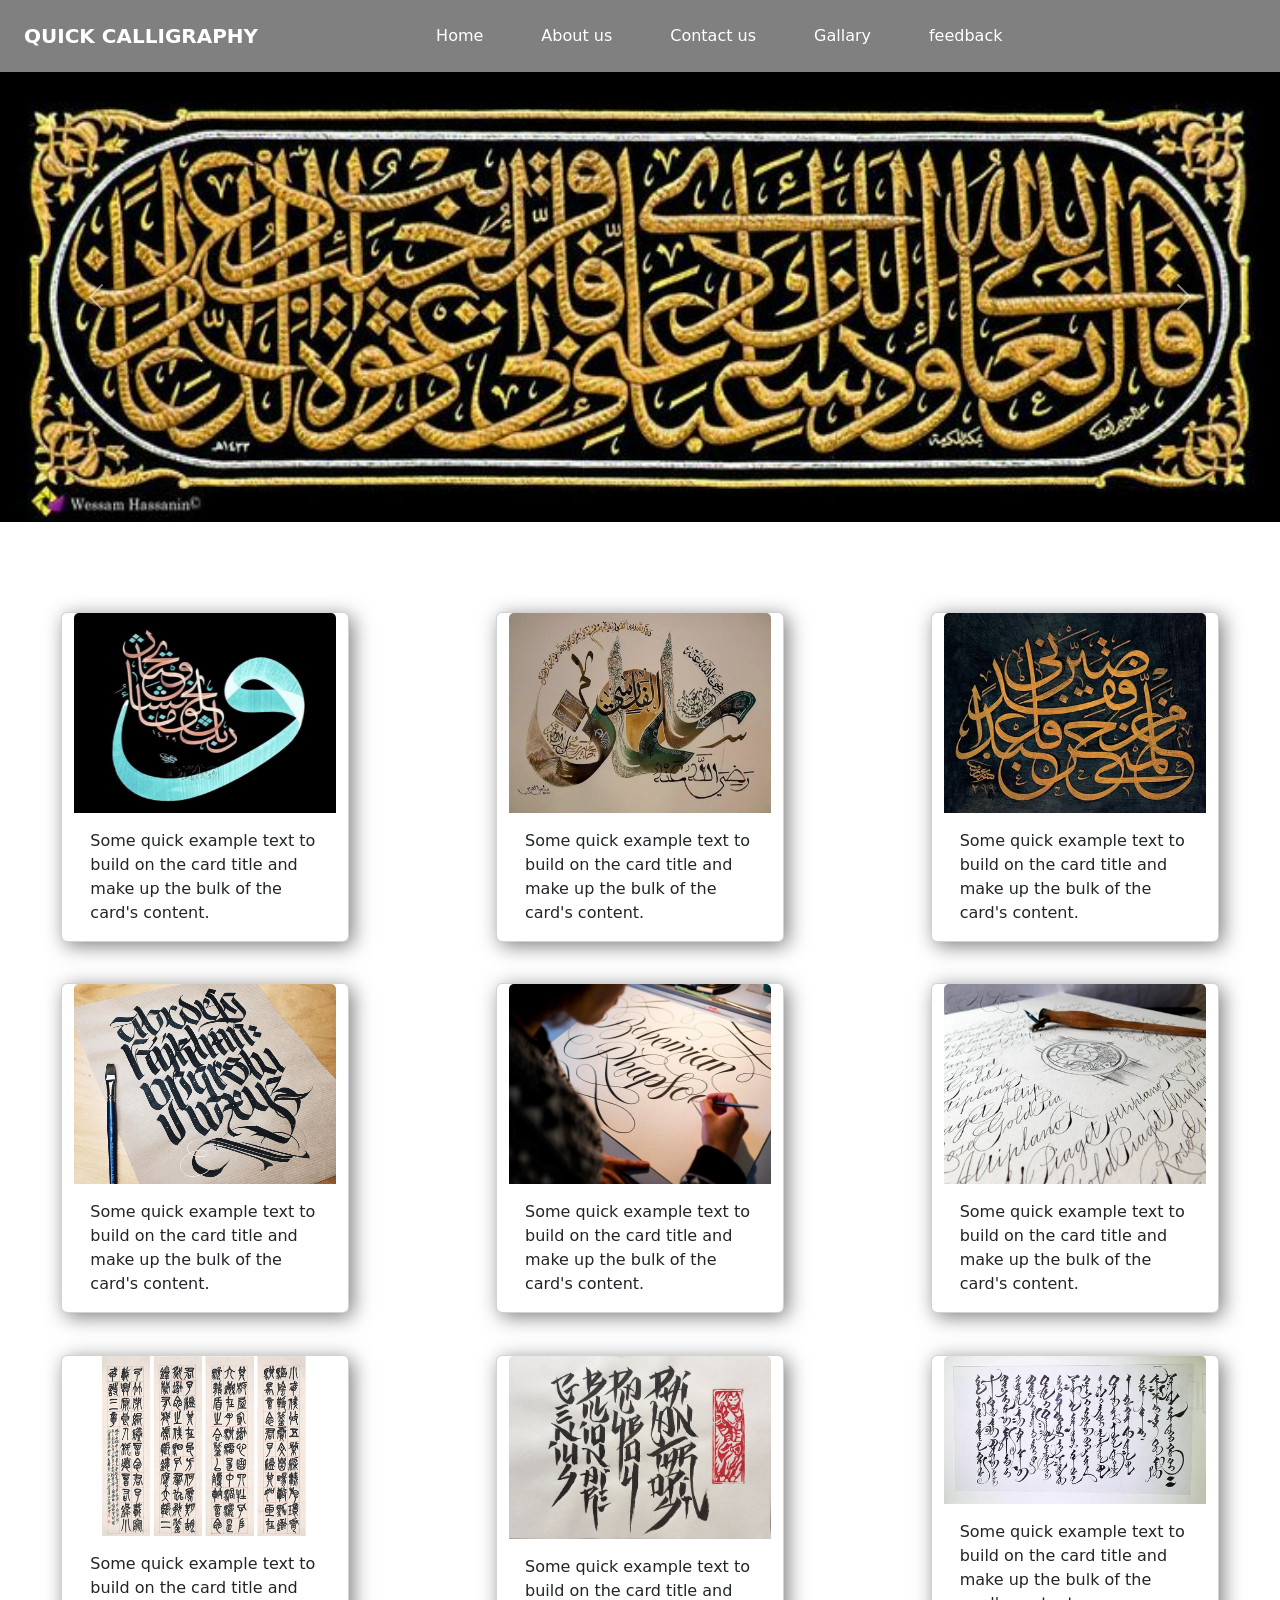
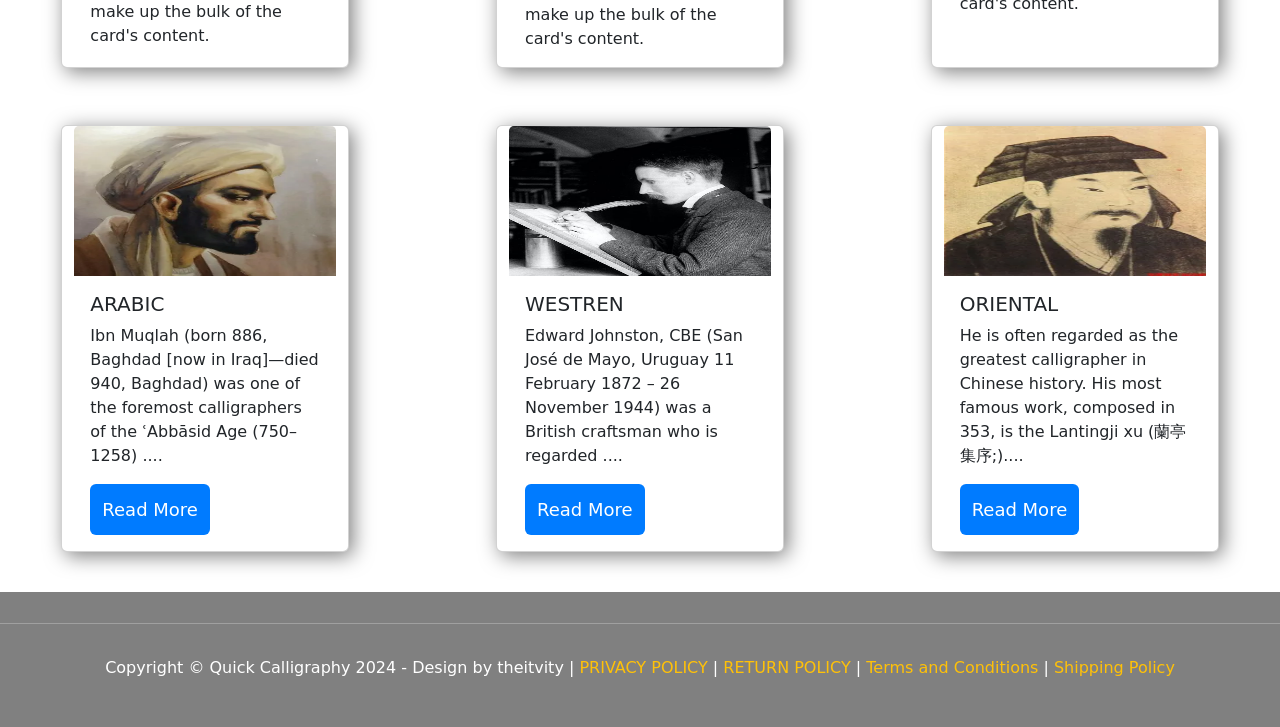
==== commit fa57fb8c: "completed" ====
--- a/index.html
+++ b/index.html
@@ -294,7 +294,7 @@
 <footer>
   <hr>
   <div class="footer-container text-center p-3">
-      <p>Copyright &copy; BRIGHTWORLD LIGHTS 2024 - Design by theitvity |
+      <p>Copyright &copy; Quick Calligraphy 2024 - Design by theitvity |
           <a href="#">PRIVACY POLICY</a> |
           <a href="#">RETURN POLICY</a> |
           <a href="#">Terms and Conditions</a> |
